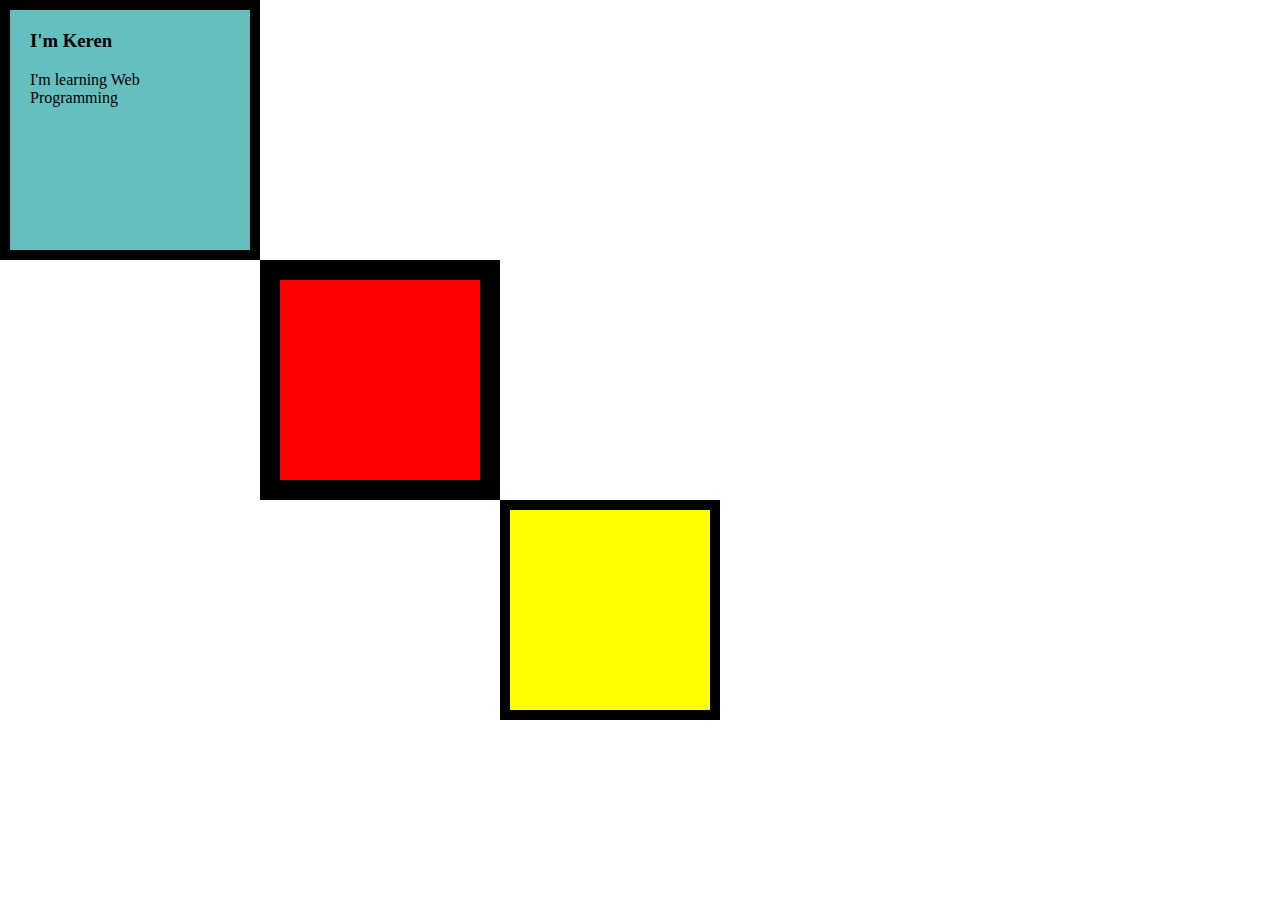
==== HTML Divs.html @ 37c3ec36 "second commit 14-2-2020" ====
<!DOCTYPE html>
<html lang="en" dir="ltr">
  <head>
    <meta charset="utf-8">
    <title></title>
    <link rel="stylesheet" href="css\htmlDivstyles.css">
  </head>
  <body>
    <div class="top1-div">
      <h3>I'm Keren</h3>
      <p>I'm learning Web Programming</p>
    </div>
    <div class="top-div">

    </div>
    <div class="middle-div">

    </div>
</html>
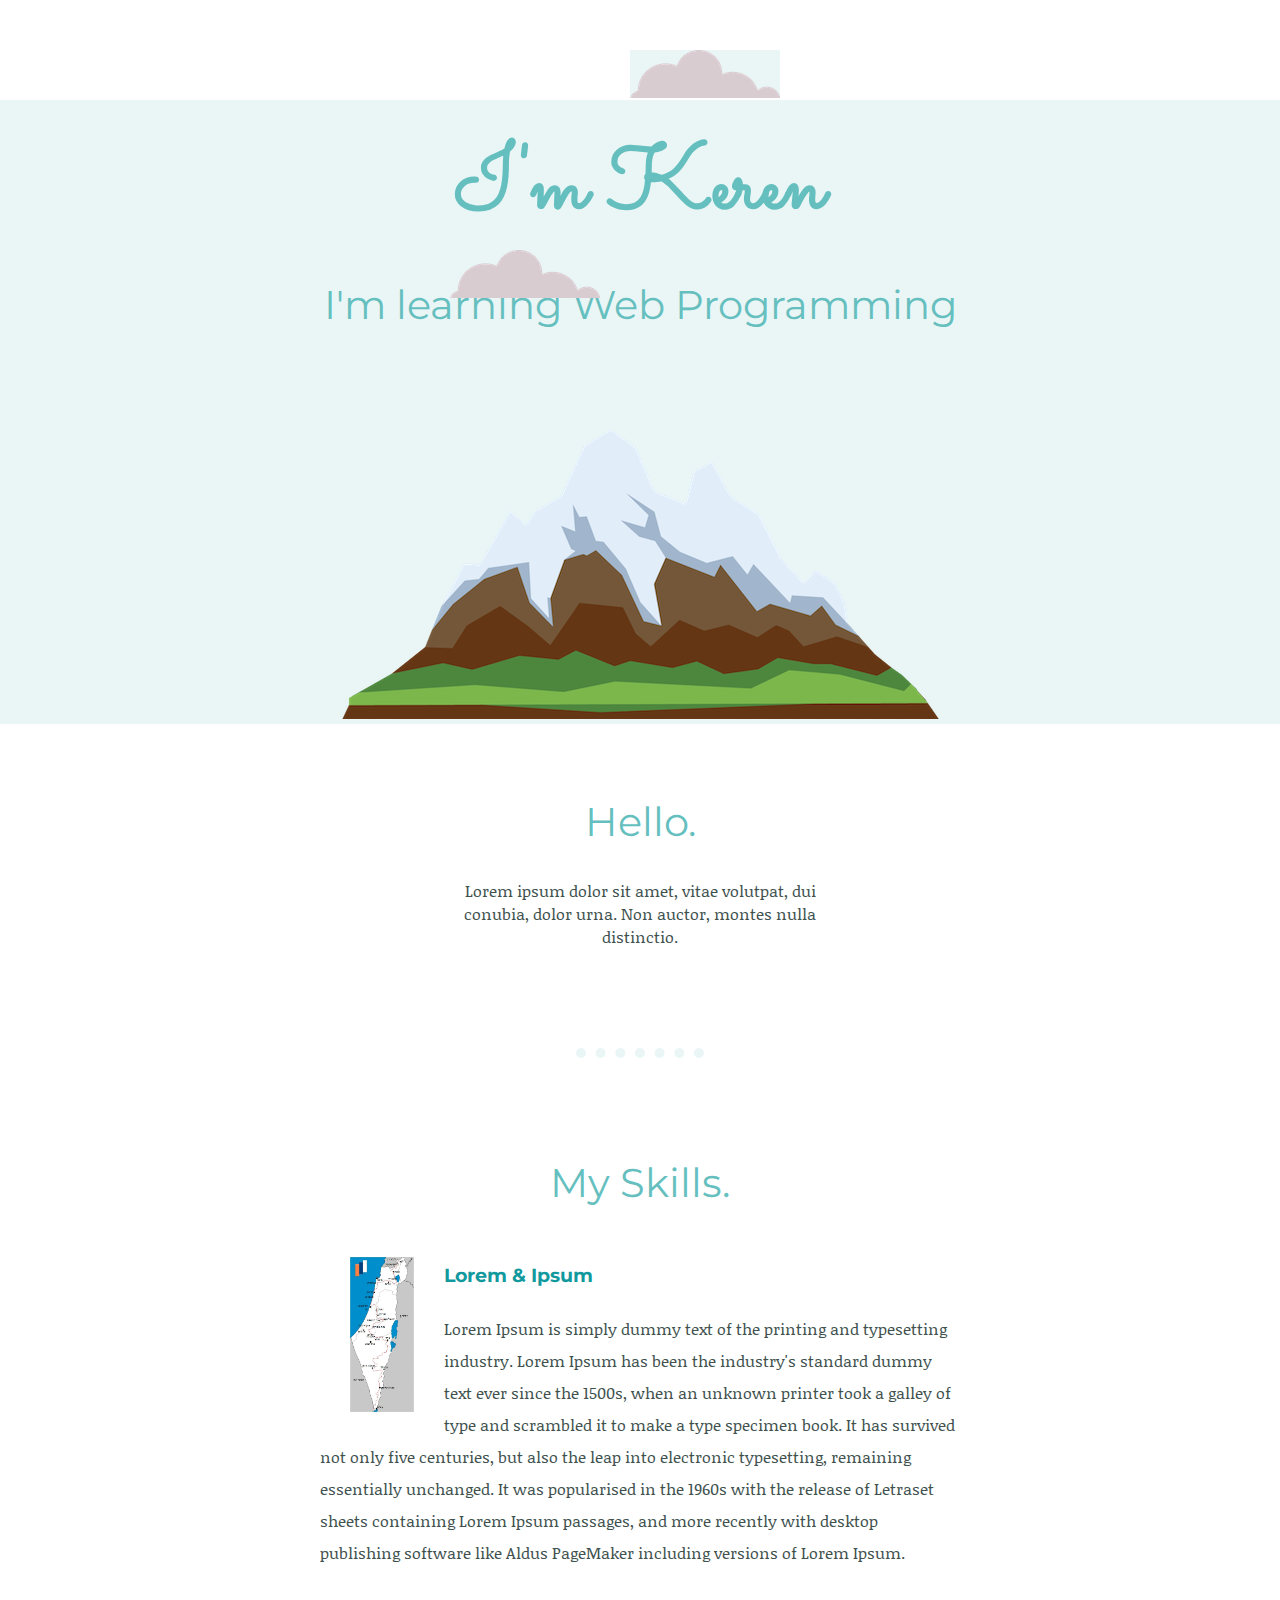
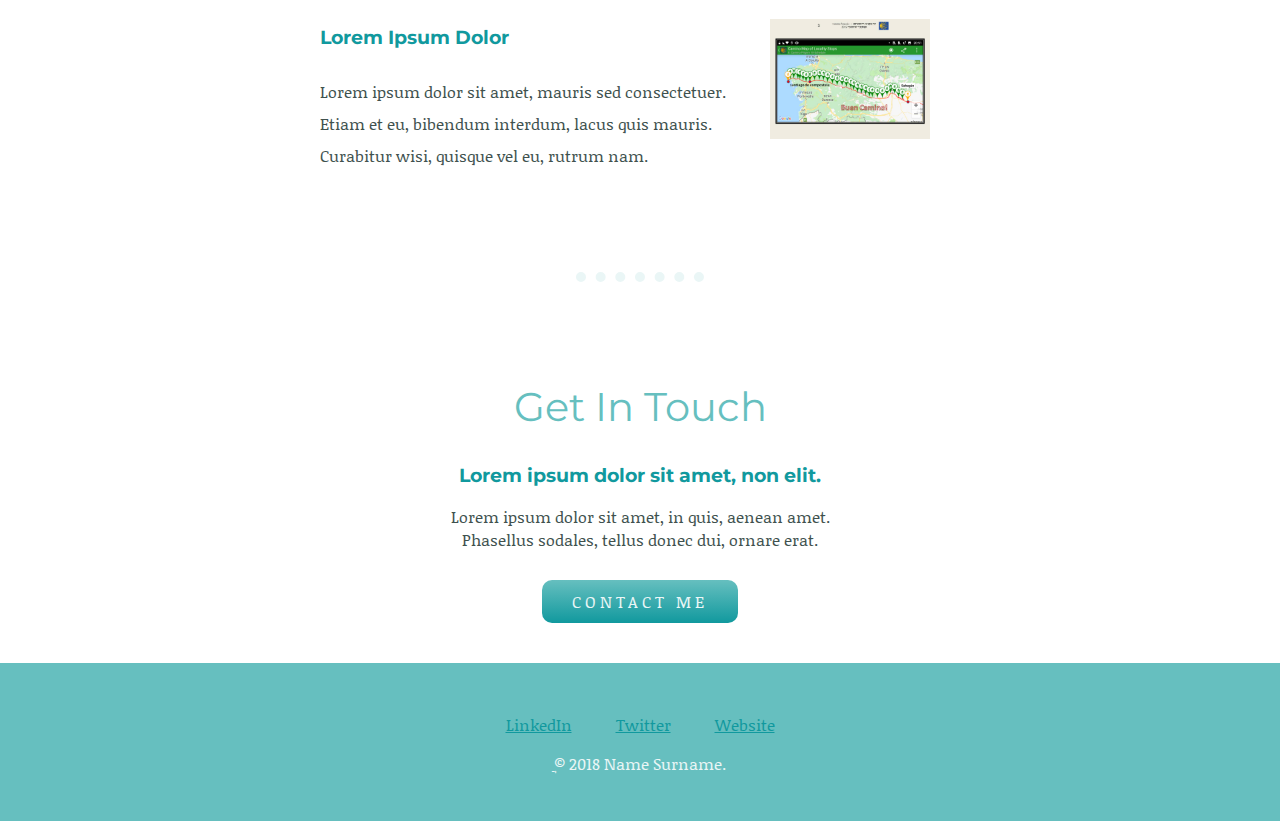
==== commit e85e987d: "15-2-2020" ====
--- a/HTML Divs.html
+++ b/HTML Divs.html
@@ -4,16 +4,51 @@
     <meta charset="utf-8">
     <title></title>
     <link rel="stylesheet" href="css\htmlDivstyles.css">
+    <link href="https://fonts.googleapis.com/css?family=Montserrat|Noticia+Text|Sacramento&display=swap" rel="stylesheet">
   </head>
   <body>
     <div class="top1-div">
-      <h3>I'm Keren</h3>
-      <p>I'm learning Web Programming</p>
+      <img class="top-cloud" src="images\cloud.png" alt="cloud">
+      <h1>I'm Keren</h3>
+      <h2>I'm learning Web Programming</h2>
+      <img class="bottom-cloud" src="images\cloud.png" alt="cloud">
+      <img src="images\mountain.png" alt="mountain">
+  </div>
+  <div class="middle-container">
+    <div class="profile">
+      <img src="" alt="">
+      <h2>Hello.</h2>
+      <p>Lorem ipsum dolor sit amet, vitae volutpat, dui conubia, dolor urna. Non auctor, montes nulla distinctio.</p>
     </div>
-    <div class="top-div">
+    <hr>
+    <div class="skills">
+      <h2>My Skills.</h2>
+      <div class="skill-row">
+        <img class="nit" src="images\2מפת השביל.jpg" alt="nit">
+        <h3>Lorem & Ipsum</h3>
+        <p class="clear-left">Lorem Ipsum is simply dummy text of the printing and typesetting industry. Lorem Ipsum has been the industry's standard dummy text ever since the 1500s, when an unknown printer took a galley of type and scrambled it to make a type specimen book. It has survived not only five centuries, but also the leap into electronic typesetting, remaining essentially unchanged. It was popularised in the 1960s with the release of Letraset sheets containing Lorem Ipsum passages, and more recently with desktop publishing software like Aldus PageMaker including versions of Lorem Ipsum.</p>
+      </div>
+      <div class="skill-row">
+        <img class="camino" src="images\שקופית3.JPG" alt="camino">
+        <h3 class="justify-left2">Lorem Ipsum Dolor</h3>
+        <p class="justify-left2 clear-right">Lorem ipsum dolor sit amet, mauris sed consectetuer. Etiam et eu, bibendum interdum, lacus quis mauris. Curabitur wisi, quisque vel eu, rutrum nam.</p>
+      </div>
+    </div>
+    <hr>
+    <div class="contact-me">
+      <h2>Get In Touch</h2>
+      <h3>Lorem ipsum dolor sit amet, non elit.</h3>
+      <p>Lorem ipsum dolor sit amet, in quis, aenean amet. Phasellus sodales, tellus donec dui, ornare erat.</p>
+      <br>
+      <a class="btn" href="mailto:name@email.com">CONTACT ME</a>
+    </div>
+  </div>
 
-    </div>
-    <div class="middle-div">
 
-    </div>
+  <div class="bottom-container">
+    <a class="footer-link" href="https://www.linkedin.com/">LinkedIn</a>
+    <a class="footer-link" href="https://twitter.com/">Twitter</a>
+    <a class="footer-link" href="https://www.appbrewery.co/">Website</a>
+    <p>ֲ© 2018 Name Surname.</p>
+  </div>
 </html>
